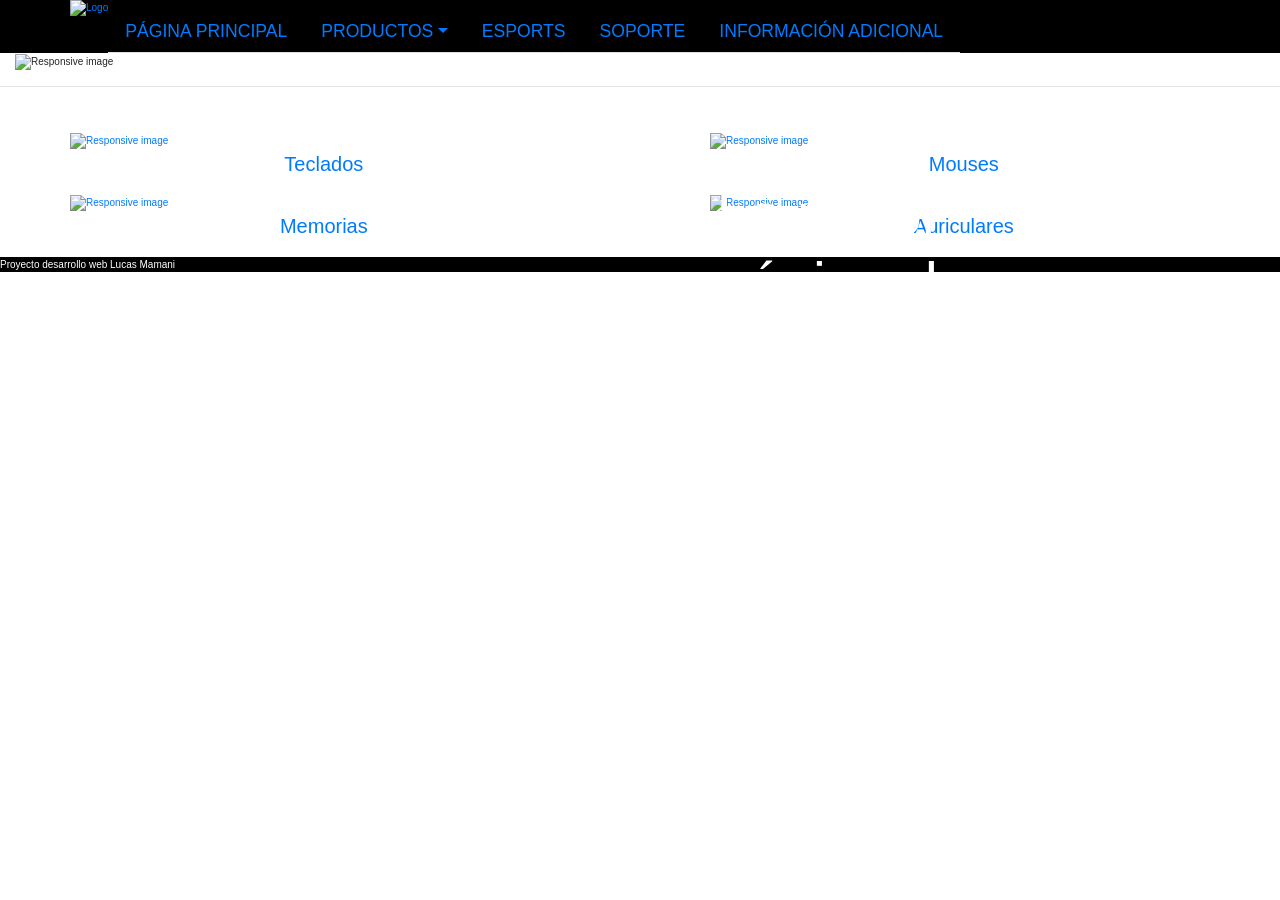
==== index.html @ 88409f62 "Primer commit" ====
<!DOCTYPE html>
<html lang="en">
<head>
	<meta charset="UTF-8">
	<meta name="viewport" content="width=device-width, initial-scale=1.0">
	<title>GameZone - Página principal</title>
	<link rel="stylesheet" href="https://stackpath.bootstrapcdn.com/bootstrap/4.5.2/css/bootstrap.min.css" integrity="sha384-JcKb8q3iqJ61gNV9KGb8thSsNjpSL0n8PARn9HuZOnIxN0hoP+VmmDGMN5t9UJ0Z" crossorigin="anonymous">
	<link rel="stylesheet" type="text/css" href="css/estilos.css">
	<meta name="description" content="Una de las principales tiendas online que te otorga la posibilidad de comprar los mejores productos a tu región o país.">
	<meta name="keywords" content="tienda, online, gamer, gaming, tecnología, juegos"> 
</head>

<body>
	
	<header>
		<div class="container">
		<div class="row">
			<a href="index.html"><img src="imagenes/logos/logo2.png" class="img-fluid" alt="Logo" class="header__logo"></a>  
			<ul class="nav nav-tabs justify-content-center header__nav">
			  <li class="nav-item">
			    <a class="nav-link" href="index.html">PÁGINA PRINCIPAL</a>
			  </li>
			  <li class="nav-item dropdown">
			    <a class="nav-link dropdown-toggle" data-toggle="dropdown" href="#" role="button" aria-haspopup="true" aria-expanded="false">PRODUCTOS</a>
			    <div class="dropdown-menu">
			      <a class="dropdown-item" href="auriculares.html">AURICULARES</a>
			      <a class="dropdown-item" href="teclados.html">TECLADOS</a>
			  </li>
			  <li class="nav-item">
			    <a class="nav-link" href="esports.html">ESPORTS</a>
			  </li>
			  <li class="nav-item">
			    <a class="nav-link" href="soporte.html">SOPORTE</a>
			  </li>
			  <li class="nav-item">
			    <a class="nav-link" href="informacionAdicional.html">INFORMACIÓN ADICIONAL</a>
			  </li>
			</ul>
		</div>
	</header>

	<div class="container-fluid">
		<img src="imagenes/auriStinger.jpg" class="img-fluid" alt="Responsive image">
	</div>

	<hr>

	<div class="container" class="main">
		<h1 class="main__text">La mejor página de venta de tecnología</h1>	
	</div><br><br>

	<div class="container-fluid images">
		<div class="row">			
			<div class="col-12 col-md-6">
				<a href="teclados.html"><img src="imagenes/teclado.jpg" class="img-fluid" alt="Responsive image">	
				<p class="text-center images__title">Teclados</p></a>
			</div>
			<div class="col-12 col-md-6">			
				<a href="404.html"><img src="imagenes/mouse.jpg" class="img-fluid" alt="Responsive image">
				<p class="text-center images__title">Mouses</p></a>		
			</div>
			<div class="col-12 col-md-6">				
				<a href="404.html"><img src="imagenes/memoria.jpg" class="img-fluid" alt="Responsive image">
				<p class="text-center images__title">Memorias</p></a>
			</div>
			<div class="col-12 col-md-6">				
				<a href="auriculares.html"><img src="imagenes/auriculares.jpg" class="img-fluid" alt="Responsive image">
				<p class="text-center images__title">Auriculares</p></a>
			</div>			
		</div>
	</div>

	<footer>
		<p>Proyecto desarrollo web Lucas Mamani</p>
	</footer>

	<!-- JS, Popper.js, and jQuery -->
	<script src="https://code.jquery.com/jquery-3.5.1.slim.min.js" integrity="sha384-DfXdz2htPH0lsSSs5nCTpuj/zy4C+OGpamoFVy38MVBnE+IbbVYUew+OrCXaRkfj" crossorigin="anonymous"></script>
	<script src="https://cdn.jsdelivr.net/npm/popper.js@1.16.1/dist/umd/popper.min.js" integrity="sha384-9/reFTGAW83EW2RDu2S0VKaIzap3H66lZH81PoYlFhbGU+6BZp6G7niu735Sk7lN" crossorigin="anonymous"></script>
	<script src="https://stackpath.bootstrapcdn.com/bootstrap/4.5.2/js/bootstrap.min.js" integrity="sha384-B4gt1jrGC7Jh4AgTPSdUtOBvfO8shuf57BaghqFfPlYxofvL8/KUEfYiJOMMV+rV" crossorigin="anonymous"></script>
</body>
</html>
---- css/estilos.css ----
@charset "UTF-8";
/*TAMAÑOS (w-425px, w-768px, y w-1024px)*/
/*Variables*/
body {
  font-size: 62.5%; }

/*Header*/
header {
  background-color: black; }

.header__nav {
  font-size: 1.1rem;
  margin-top: 1vh; }

/*Footer*/
footer {
  background-color: black;
  color: white; }

footer p {
  margin: 0px; }

/*Paginación*/
.pagination__class {
  background-color: black;
  margin-bottom: 0px;
  padding-top: 2vh;
  padding-bottom: 2vh; }

/***************************INDEX.HTML***************************/
/*Main*/
.main__text {
  color: white;
  position: absolute;
  top: 28vh;
  right: 20vw;
  font-size: 2.3em;
  z-index: 1;
  width: 25vw; }

@media (min-width: 768px) {
  .main__text {
    position: absolute;
    top: 27vh;
    right: 16vw;
    font-size: 2.5rem;
    z-index: 1;
    width: 28vw; } }

@media (min-width: 1024px) {
  .main__text {
    position: absolute;
    top: 20vh;
    right: 14vw;
    font-size: 3.6rem;
    width: 30vw; } }

/*Images*/
@media (min-width: 1024px) {
  .images {
    margin-left: 4.3vw; }
  .images__title {
    font-size: 2.5em;
    margin-right: 8vw; } }

.images__title {
  font-size: 2em; }

/***************************AURICULARES.HTML***************************/
/*Texts styles*/
.auriculares1__text, .auriculares2__text, .auriculares3__text {
  color: white; }
  .auriculares1__text h1, .auriculares2__text h1, .auriculares3__text h1 {
    font-size: 1rem; }
  .auriculares1__text p, .auriculares2__text p, .auriculares3__text p {
    padding-bottom: 0px; }
  .auriculares1__text div, .auriculares2__text div, .auriculares3__text div {
    margin-top: 0.5vh;
    border: 1px black solid;
    display: inline;
    padding: 3px 3px;
    background-color: #a20520; }

/*Positions*/
.auriculares1 {
  position: absolute;
  left: 15vh;
  top: 30vh; }

.auriculares2 {
  position: absolute;
  left: 15vh;
  top: 60vh; }

.auriculares3 {
  position: absolute;
  left: 15vh;
  top: 90vh; }

@media (min-width: 768px) {
  .auriculares1__text h1, .auriculares2__text h1, .auriculares3__text h1 {
    font-size: 1.5rem; }
  .auriculares1__text p, .auriculares2__text p, .auriculares3__text p {
    font-size: 1rem; }
  .auriculares2 {
    position: absolute;
    left: 15vh;
    top: 80vh; }
  .auriculares3 {
    position: absolute;
    left: 15vh;
    top: 140vh; } }

@media (min-width: 1024px) {
  .auriculares1__text h1, .auriculares2__text h1, .auriculares3__text h1 {
    font-size: 2rem; }
  .auriculares1__text p, .auriculares2__text p, .auriculares3__text p {
    font-size: 1.5rem; }
  .auriculares2 {
    position: absolute;
    left: 15vh;
    top: 90vh; }
  .auriculares3 {
    position: absolute;
    left: 15vh;
    top: 170vh; } }

/***************************TECLADOS.HTML***************************/
/*Texts styles*/
.teclados1__text, .teclados2__text, .teclados3__text {
  color: white; }
  .teclados1__text h1, .teclados2__text h1, .teclados3__text h1 {
    font-size: 1rem; }
  .teclados1__text p, .teclados2__text p, .teclados3__text p {
    padding-bottom: 0px; }

/*Positions*/
.teclados1 {
  position: absolute;
  top: 25vh;
  right: 10vw; }

.teclados2 {
  position: absolute;
  top: 50vh;
  left: 15vw; }

.teclados3 {
  position: absolute;
  top: 75vh;
  left: 15vw; }

@media (min-width: 768px) {
  .teclados1__text h1, .teclados2__text h1, .teclados3__text h1 {
    font-size: 1.5rem; }
  .teclados1__text p, .teclados2__text p, .teclados3__text p {
    font-size: 1rem; }
  .teclados2 {
    position: absolute;
    top: 75vh; }
  .teclados3 {
    position: absolute;
    top: 120vh; } }

@media (min-width: 1024px) {
  .teclados1__text h1, .teclados2__text h1, .teclados3__text h1 {
    font-size: 2rem; }
  .teclados1__text p, .teclados2__text p, .teclados3__text p {
    font-size: 1.5rem; }
  .teclados2 {
    position: absolute;
    top: 85vh; }
  .teclados3 {
    position: absolute;
    top: 150vh; } }

/***************************ESPORTS.HTML***************************/
.esports__main .esports__main-text {
  font-size: 0.9rem; }

.esports__main h1 {
  text-align: center; }

.esports__sec h2 {
  font-size: 1.4rem;
  text-align: center; }

.esports__sec p {
  font-size: 0.9rem; }

.esports__sec-logos {
  background-color: black;
  display: grid;
  grid-template-rows: 15vh 15vh 15vh 15vh 15vh 15vh 15vh;
  grid-template-columns: 20vw 20vw 20vw;
  justify-content: center;
  align-items: center;
  grid-column-gap: 10vw; }

.esports__ter span {
  font-size: 1.3rem;
  text-align: center;
  display: block; }

.esports__ter .esports__ter-logos {
  display: inline-flex;
  flex-flow: column wrap;
  padding-left: 25vw; }

@media (min-width: 768px) {
  .esports__sec-logos {
    display: grid;
    grid-template-rows: 25vh 25vh 25vh 25vh 25vh 25vh 25vh;
    grid-template-columns: 15vw 15vw 15vw; } }

@media (min-width: 1024px) {
  .esports__sec-logos {
    display: grid;
    grid-template-rows: 20vh 20vh 20vh 20vh 20vh;
    grid-template-columns: 10vw 10vw 10vw 10vw; }
  .esports__ter-logos {
    display: inline-flex;
    flex-flow: row wrap;
    align-content: center; } }

/***************************SOPORTE.HTML***************************/
.marcoRojo {
  width: 100%;
  height: 10vh;
  background-color: #a20520; }

.soporte__title {
  font-size: 2rem;
  color: black; }

.soporte__subtitle {
  font-size: 1.2rem;
  color: #353535; }

.subtitle__text {
  color: black; }
  .subtitle__text span {
    font-size: 1.1rem; }
  .subtitle__text p {
    font-size: 0.9rem;
    color: #353535; }

.marcoNegro {
  width: 100%;
  height: 7vh;
  background-color: black; }

.soporte__table {
  font-size: 0.8rem; }

@media (min-width: 768px) {
  .soporte {
    margin: 0px 15vw; } }

/***************************SOPORTECE.HTML***************************/
.soporte__form {
  margin: 0px 2vw; }
  .soporte__form h1 {
    font-size: 1.5rem; }
  .soporte__form span {
    font-size: 1.2rem; }

@media (min-width: 768px) {
  .soporte__form {
    margin: 0px 25vw; } }

/***************************INFORMACIONADICIONAL.HTML***************************/
.informacionAdicional__text {
  margin: 0px 2vw; }

.informacionAdicional__titulo {
  font-size: 1.5rem; }

.informacionAdicional__segundoTitulo {
  font-size: 1.5rem; }

.informacionAdicional__subtitulo {
  font-size: 1.1rem; }
  .informacionAdicional__subtitulo p, .informacionAdicional__subtitulo ul {
    font-size: 0.9rem; }
  .informacionAdicional__subtitulo li {
    font-size: 0.8rem; }

@media (min-width: 768px) {
  .informacionAdicional__text {
    margin: 0px 10vw; }
  .informacionAdicional__titulo {
    font-size: 2rem; }
  .informacionAdicional__segundoTitulo {
    font-size: 1.8rem; }
  .informacionAdicional__subtitulo {
    font-size: 1.4rem; }
    .informacionAdicional__subtitulo p, .informacionAdicional__subtitulo ul {
      font-size: 1.2rem; }
    .informacionAdicional__subtitulo li {
      font-size: 1.1rem; } }
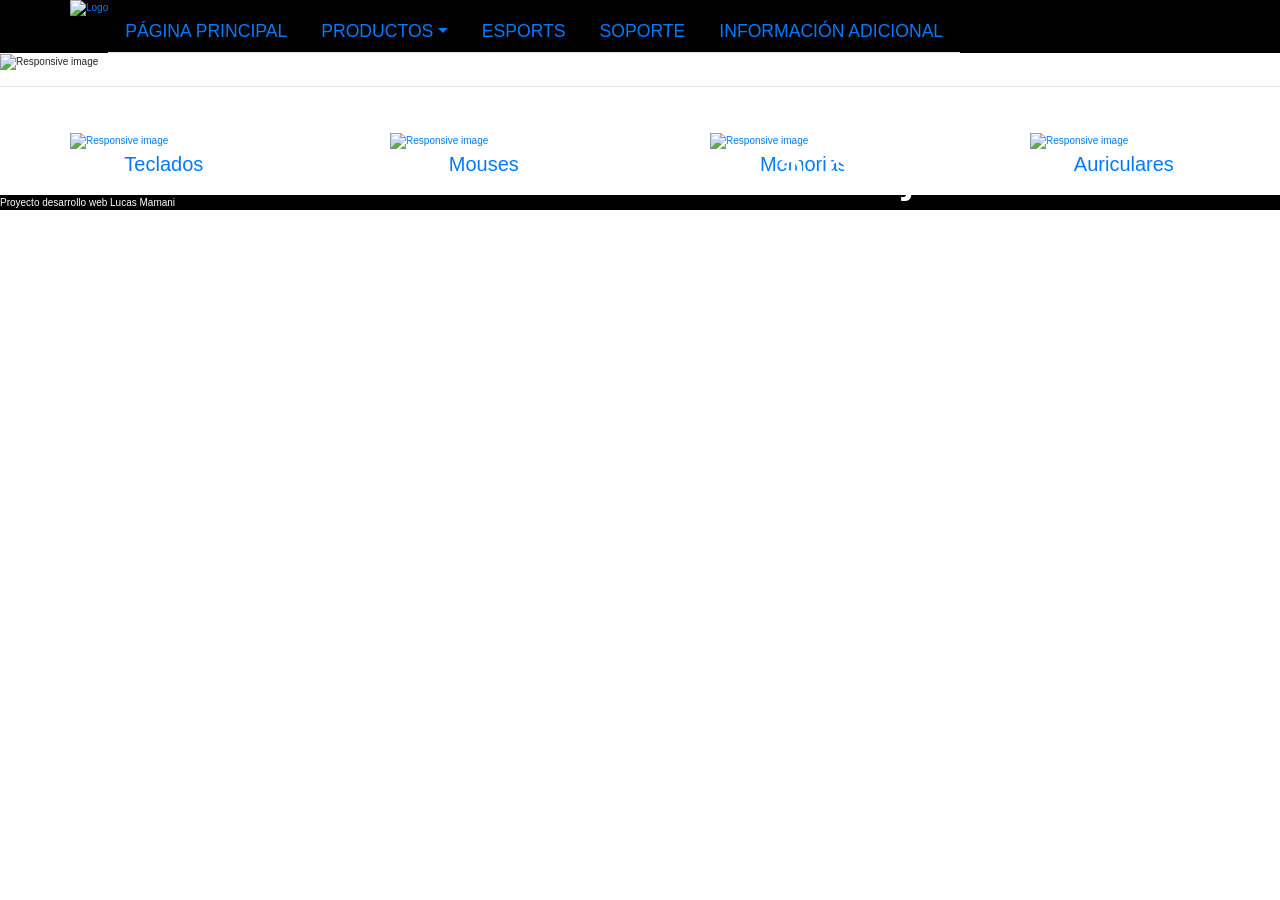
==== commit f1505864: "Segundo commit" ====
--- a/index.html
+++ b/index.html
@@ -14,32 +14,33 @@
 	
 	<header>
 		<div class="container">
-		<div class="row">
-			<a href="index.html"><img src="imagenes/logos/logo2.png" class="img-fluid" alt="Logo" class="header__logo"></a>  
-			<ul class="nav nav-tabs justify-content-center header__nav">
-			  <li class="nav-item">
-			    <a class="nav-link" href="index.html">PÁGINA PRINCIPAL</a>
-			  </li>
-			  <li class="nav-item dropdown">
-			    <a class="nav-link dropdown-toggle" data-toggle="dropdown" href="#" role="button" aria-haspopup="true" aria-expanded="false">PRODUCTOS</a>
-			    <div class="dropdown-menu">
-			      <a class="dropdown-item" href="auriculares.html">AURICULARES</a>
-			      <a class="dropdown-item" href="teclados.html">TECLADOS</a>
-			  </li>
-			  <li class="nav-item">
-			    <a class="nav-link" href="esports.html">ESPORTS</a>
-			  </li>
-			  <li class="nav-item">
-			    <a class="nav-link" href="soporte.html">SOPORTE</a>
-			  </li>
-			  <li class="nav-item">
-			    <a class="nav-link" href="informacionAdicional.html">INFORMACIÓN ADICIONAL</a>
-			  </li>
-			</ul>
+			<div class="row">
+				<a href="index.html"><img src="imagenes/logos/logo2.png" class="img-fluid" alt="Logo" class="header__logo"></a>  
+				<ul class="nav nav-tabs justify-content-center header__nav">
+				  <li class="nav-item">
+				    <a class="nav-link" href="index.html">PÁGINA PRINCIPAL</a>
+				  </li>
+				  <li class="nav-item dropdown">
+				    <a class="nav-link dropdown-toggle" data-toggle="dropdown" href="#" role="button" aria-haspopup="true" aria-expanded="false">PRODUCTOS</a>
+				    <div class="dropdown-menu">
+				      <a class="dropdown-item" href="auriculares.html">AURICULARES</a>
+				      <a class="dropdown-item" href="teclados.html">TECLADOS</a>
+				  </li>
+				  <li class="nav-item">
+				    <a class="nav-link" href="esports.html">ESPORTS</a>
+				  </li>
+				  <li class="nav-item">
+				    <a class="nav-link" href="soporte.html">SOPORTE</a>
+				  </li>
+				  <li class="nav-item">
+				    <a class="nav-link" href="informacionAdicional.html">INFORMACIÓN ADICIONAL</a>
+				  </li>
+				</ul>
+			</div>
 		</div>
 	</header>
 
-	<div class="container-fluid">
+	<div style="width: 100%">
 		<img src="imagenes/auriStinger.jpg" class="img-fluid" alt="Responsive image">
 	</div>
 
@@ -51,19 +52,19 @@
 
 	<div class="container-fluid images">
 		<div class="row">			
-			<div class="col-12 col-md-6">
+			<div class="col-12 col-md-6 col-xl-3">
 				<a href="teclados.html"><img src="imagenes/teclado.jpg" class="img-fluid" alt="Responsive image">	
 				<p class="text-center images__title">Teclados</p></a>
 			</div>
-			<div class="col-12 col-md-6">			
+			<div class="col-12 col-md-6 col-xl-3">			
 				<a href="404.html"><img src="imagenes/mouse.jpg" class="img-fluid" alt="Responsive image">
 				<p class="text-center images__title">Mouses</p></a>		
 			</div>
-			<div class="col-12 col-md-6">				
+			<div class="col-12 col-md-6 col-xl-3">				
 				<a href="404.html"><img src="imagenes/memoria.jpg" class="img-fluid" alt="Responsive image">
 				<p class="text-center images__title">Memorias</p></a>
 			</div>
-			<div class="col-12 col-md-6">				
+			<div class="col-12 col-md-6 col-xl-3">				
 				<a href="auriculares.html"><img src="imagenes/auriculares.jpg" class="img-fluid" alt="Responsive image">
 				<p class="text-center images__title">Auriculares</p></a>
 			</div>			
--- a/css/estilos.css
+++ b/css/estilos.css
@@ -1,8 +1,9 @@
 @charset "UTF-8";
-/*TAMAÑOS (w-425px, w-768px, y w-1024px)*/
+/*TAMAÑOS (w-425px, w-768px, w-992px y w-1200px)*/
 /*Variables*/
 body {
-  font-size: 62.5%; }
+  font-size: 62.5%;
+  margin: 0; }
 
 /*Header*/
 header {
@@ -33,7 +34,7 @@
   color: white;
   position: absolute;
   top: 28vh;
-  right: 20vw;
+  right: 18%;
   font-size: 2.3em;
   z-index: 1;
   width: 25vw; }
@@ -42,16 +43,16 @@
   .main__text {
     position: absolute;
     top: 27vh;
-    right: 16vw;
+    right: 18%;
     font-size: 2.5rem;
     z-index: 1;
     width: 28vw; } }
 
-@media (min-width: 1024px) {
+@media (min-width: 1000px) {
   .main__text {
     position: absolute;
-    top: 20vh;
-    right: 14vw;
+    top: 15vh;
+    right: 12%;
     font-size: 3.6rem;
     width: 30vw; } }
 
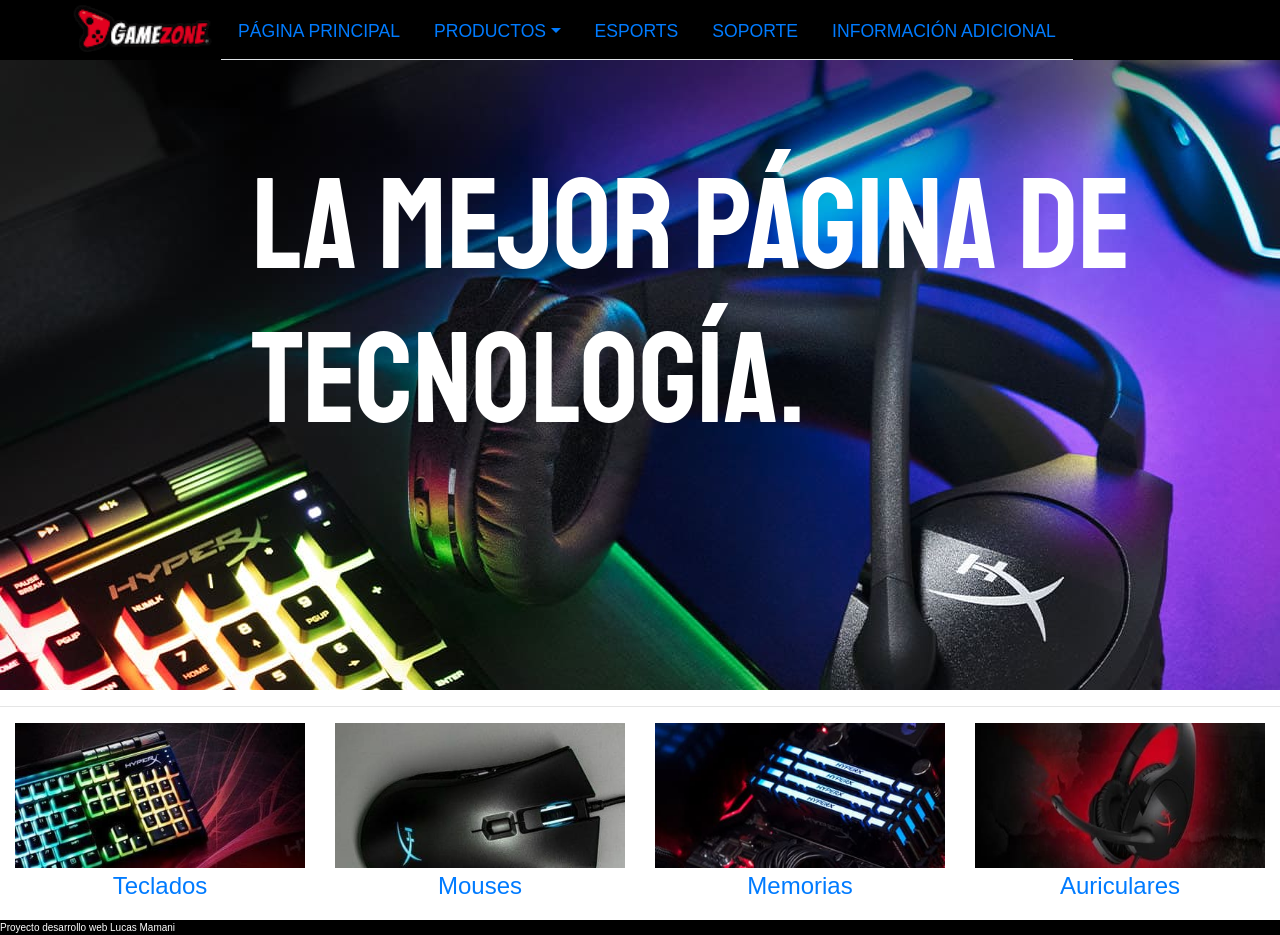
==== commit c4ec8fff: "1.0" ====
--- a/index.html
+++ b/index.html
@@ -8,6 +8,7 @@
 	<link rel="stylesheet" type="text/css" href="css/estilos.css">
 	<meta name="description" content="Una de las principales tiendas online que te otorga la posibilidad de comprar los mejores productos a tu región o país.">
 	<meta name="keywords" content="tienda, online, gamer, gaming, tecnología, juegos"> 
+	<link href="https://fonts.googleapis.com/css2?family=Staatliches&display=swap" rel="stylesheet">
 </head>
 
 <body>
@@ -40,36 +41,36 @@
 		</div>
 	</header>
 
-	<div style="width: 100%">
-		<img src="imagenes/auriStinger.jpg" class="img-fluid" alt="Responsive image">
+	<div class="container-fluid main__text">
+		<div class="container">
+			<h1 class="main__text-text">La mejor página de tecnología.</h1>	
+		</div>
 	</div>
 
 	<hr>
 
-	<div class="container" class="main">
-		<h1 class="main__text">La mejor página de venta de tecnología</h1>	
-	</div><br><br>
-
-	<div class="container-fluid images">
-		<div class="row">			
-			<div class="col-12 col-md-6 col-xl-3">
-				<a href="teclados.html"><img src="imagenes/teclado.jpg" class="img-fluid" alt="Responsive image">	
-				<p class="text-center images__title">Teclados</p></a>
+	<section>
+		<div class="container-fluid images">
+			<div class="row">			
+				<div class="col-12 col-md-4 col-lg-3">
+					<a href="teclados.html"><img src="imagenes/teclado.jpg" class="img-fluid" alt="Responsive image">	
+					<p class="text-center images__title">Teclados</p></a>
+				</div>
+				<div class="col-12 col-md-4 col-lg-3">			
+					<a href="404.html"><img src="imagenes/mouse.jpg" class="img-fluid" alt="Responsive image">
+					<p class="text-center images__title">Mouses</p></a>		
+				</div>
+				<div class="col-12 col-md-4 col-lg-3">				
+					<a href="404.html"><img src="imagenes/memoria.jpg" class="img-fluid" alt="Responsive image">
+					<p class="text-center images__title">Memorias</p></a>
+				</div>
+				<div class="col-12 col-md-4 col-lg-3">				
+					<a href="auriculares.html"><img src="imagenes/auriculares.jpg" class="img-fluid" alt="Responsive image">
+					<p class="text-center images__title">Auriculares</p></a>
+				</div>			
 			</div>
-			<div class="col-12 col-md-6 col-xl-3">			
-				<a href="404.html"><img src="imagenes/mouse.jpg" class="img-fluid" alt="Responsive image">
-				<p class="text-center images__title">Mouses</p></a>		
-			</div>
-			<div class="col-12 col-md-6 col-xl-3">				
-				<a href="404.html"><img src="imagenes/memoria.jpg" class="img-fluid" alt="Responsive image">
-				<p class="text-center images__title">Memorias</p></a>
-			</div>
-			<div class="col-12 col-md-6 col-xl-3">				
-				<a href="auriculares.html"><img src="imagenes/auriculares.jpg" class="img-fluid" alt="Responsive image">
-				<p class="text-center images__title">Auriculares</p></a>
-			</div>			
 		</div>
-	</div>
+	</section>		
 
 	<footer>
 		<p>Proyecto desarrollo web Lucas Mamani</p>
--- a/css/estilos.css
+++ b/css/estilos.css
@@ -1,17 +1,21 @@
 @charset "UTF-8";
-/*TAMAÑOS (w-425px, w-768px, w-992px y w-1200px)*/
 /*Variables*/
 body {
   font-size: 62.5%;
-  margin: 0; }
+  margin: 0;
+  padding: 0; }
 
 /*Header*/
 header {
   background-color: black; }
 
 .header__nav {
-  font-size: 1.1rem;
+  font-size: 0.9rem;
   margin-top: 1vh; }
+
+@media (min-width: 1000px) {
+  .header__nav {
+    font-size: 1.1rem; } }
 
 /*Footer*/
 footer {
@@ -31,41 +35,27 @@
 /***************************INDEX.HTML***************************/
 /*Main*/
 .main__text {
+  background-image: url("../imagenes/auriStinger.jpg");
+  height: 70vh;
+  background-repeat: no-repeat; }
+
+.main__text-text {
+  font-size: calc(1.925rem + 8.1vw);
+  width: 100%;
+  padding-left: 15%;
+  z-index: 2;
+  padding-top: 10vh;
   color: white;
-  position: absolute;
-  top: 28vh;
-  right: 18%;
-  font-size: 2.3em;
-  z-index: 1;
-  width: 25vw; }
-
-@media (min-width: 768px) {
-  .main__text {
-    position: absolute;
-    top: 27vh;
-    right: 18%;
-    font-size: 2.5rem;
-    z-index: 1;
-    width: 28vw; } }
-
-@media (min-width: 1000px) {
-  .main__text {
-    position: absolute;
-    top: 15vh;
-    right: 12%;
-    font-size: 3.6rem;
-    width: 30vw; } }
-
-/*Images*/
-@media (min-width: 1024px) {
-  .images {
-    margin-left: 4.3vw; }
-  .images__title {
-    font-size: 2.5em;
-    margin-right: 8vw; } }
+  font-family: 'Staatliches', cursive; }
+  @media (min-width: 1200px) {
+    .main__text-text {
+      font-size: 8rem; } }
 
 .images__title {
-  font-size: 2em; }
+  font-size: calc(1.275rem + 0.3vw); }
+  @media (min-width: 1200px) {
+    .images__title {
+      font-size: 1.5rem; } }
 
 /***************************AURICULARES.HTML***************************/
 /*Texts styles*/
@@ -85,18 +75,45 @@
 /*Positions*/
 .auriculares1 {
   position: absolute;
-  left: 15vh;
-  top: 30vh; }
+  top: 20%;
+  left: 15%; }
 
 .auriculares2 {
   position: absolute;
-  left: 15vh;
-  top: 60vh; }
+  top: 50%;
+  left: 33%; }
+
+.auriculares2__text h1 {
+  text-align: center; }
+
+.auriculares2__text .btn {
+  margin-left: 33%; }
 
 .auriculares3 {
   position: absolute;
-  left: 15vh;
-  top: 90vh; }
+  top: 70%;
+  left: 60%; }
+
+.auriculares3__text h1, .auriculares3__text p {
+  color: #353535; }
+
+@media (min-width: 460px) {
+  .auriculares3 {
+    position: absolute;
+    top: 80vh; } }
+
+@media (min-width: 540px) {
+  .auriculares2 {
+    position: absolute;
+    top: 65%; }
+  .auriculares3 {
+    position: absolute;
+    top: 95vh; } }
+
+@media (min-width: 640px) {
+  .auriculares3 {
+    position: absolute;
+    top: 110vh; } }
 
 @media (min-width: 768px) {
   .auriculares1__text h1, .auriculares2__text h1, .auriculares3__text h1 {
@@ -105,12 +122,10 @@
     font-size: 1rem; }
   .auriculares2 {
     position: absolute;
-    left: 15vh;
     top: 80vh; }
   .auriculares3 {
     position: absolute;
-    left: 15vh;
-    top: 140vh; } }
+    top: 130vh; } }
 
 @media (min-width: 1024px) {
   .auriculares1__text h1, .auriculares2__text h1, .auriculares3__text h1 {
@@ -119,19 +134,36 @@
     font-size: 1.5rem; }
   .auriculares2 {
     position: absolute;
-    left: 15vh;
     top: 90vh; }
   .auriculares3 {
     position: absolute;
-    left: 15vh;
     top: 170vh; } }
+
+@media (min-width: 1400px) {
+  .auriculares2 {
+    position: absolute;
+    top: 110vh; }
+  .auriculares3 {
+    position: absolute;
+    top: 200vh; } }
+
+@media (min-width: 1640px) {
+  .auriculares2 {
+    position: absolute;
+    top: 120vh; }
+  .auriculares3 {
+    position: absolute;
+    top: 220vh; } }
 
 /***************************TECLADOS.HTML***************************/
 /*Texts styles*/
 .teclados1__text, .teclados2__text, .teclados3__text {
   color: white; }
   .teclados1__text h1, .teclados2__text h1, .teclados3__text h1 {
-    font-size: 1rem; }
+    font-size: calc(1.275rem + 0.3vw); }
+    @media (min-width: 1200px) {
+      .teclados1__text h1, .teclados2__text h1, .teclados3__text h1 {
+        font-size: 1.5rem; } }
   .teclados1__text p, .teclados2__text p, .teclados3__text p {
     padding-bottom: 0px; }
 
@@ -151,9 +183,38 @@
   top: 75vh;
   left: 15vw; }
 
+@media (min-width: 505px) {
+  .teclados2 {
+    position: absolute;
+    top: 58vh; }
+  .teclados3 {
+    position: absolute;
+    top: 83vh; } }
+
+@media (min-width: 575px) {
+  .teclados2 {
+    position: absolute;
+    top: 64vh; }
+  .teclados3 {
+    position: absolute;
+    top: 97vh; } }
+
+@media (min-width: 630px) {
+  .teclados2 {
+    position: absolute;
+    top: 70vh; }
+  .teclados3 {
+    position: absolute;
+    top: 107vh; } }
+
 @media (min-width: 768px) {
   .teclados1__text h1, .teclados2__text h1, .teclados3__text h1 {
-    font-size: 1.5rem; }
+    font-size: calc(1.275rem + 0.3vw); } }
+  @media (min-width: 768px) and (min-width: 1200px) {
+    .teclados1__text h1, .teclados2__text h1, .teclados3__text h1 {
+      font-size: 1.5rem; } }
+
+@media (min-width: 768px) {
   .teclados1__text p, .teclados2__text p, .teclados3__text p {
     font-size: 1rem; }
   .teclados2 {
@@ -162,6 +223,14 @@
   .teclados3 {
     position: absolute;
     top: 120vh; } }
+
+@media (min-width: 930px) {
+  .teclados2 {
+    position: absolute;
+    top: 82vh; }
+  .teclados3 {
+    position: absolute;
+    top: 128vh; } }
 
 @media (min-width: 1024px) {
   .teclados1__text h1, .teclados2__text h1, .teclados3__text h1 {
@@ -174,6 +243,22 @@
   .teclados3 {
     position: absolute;
     top: 150vh; } }
+
+@media (min-width: 1200px) {
+  .teclados2 {
+    position: absolute;
+    top: 98vh; }
+  .teclados3 {
+    position: absolute;
+    top: 165vh; } }
+
+@media (min-width: 1370px) {
+  .teclados2 {
+    position: absolute;
+    top: 130vh; }
+  .teclados3 {
+    position: absolute;
+    top: 220vh; } }
 
 /***************************ESPORTS.HTML***************************/
 .esports__main .esports__main-text {
@@ -207,6 +292,18 @@
   display: inline-flex;
   flex-flow: column wrap;
   padding-left: 25vw; }
+
+@media (min-width: 500px) {
+  .esports__sec-logos {
+    display: grid;
+    grid-row-gap: 5vh;
+    padding-top: 4vh; } }
+
+@media (min-width: 680px) {
+  .esports__sec-logos {
+    padding-top: 5vh;
+    padding-bottom: 5vh;
+    grid-row-gap: 10vh; } }
 
 @media (min-width: 768px) {
   .esports__sec-logos {
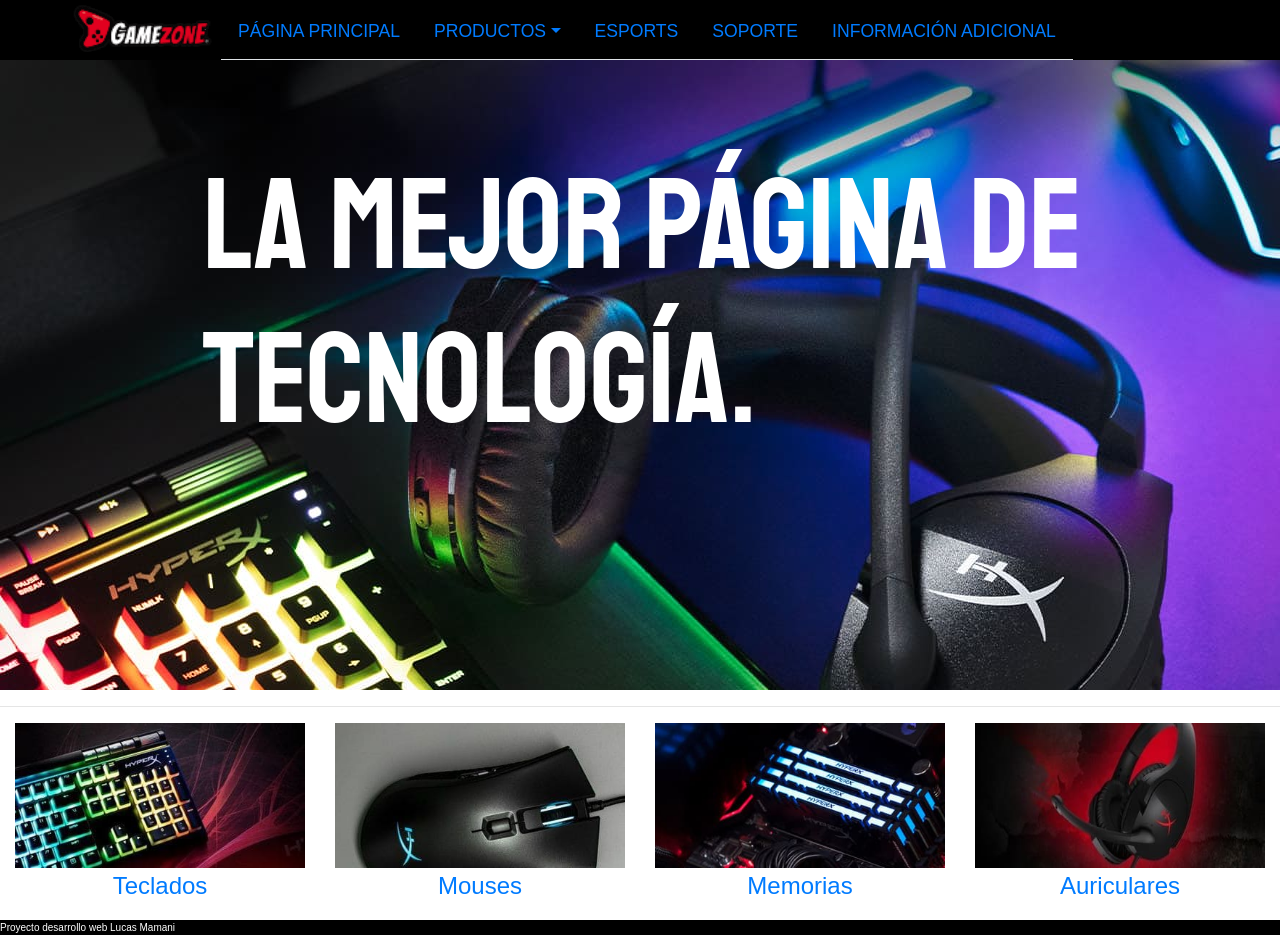
==== commit 6c82f8dc: "2.2" ====
--- a/index.html
+++ b/index.html
@@ -15,36 +15,35 @@
 	
 	<header>
 		<div class="container">
-			<div class="row">
-				<a href="index.html"><img src="imagenes/logos/logo2.png" class="img-fluid" alt="Logo" class="header__logo"></a>  
-				<ul class="nav nav-tabs justify-content-center header__nav">
-				  <li class="nav-item">
-				    <a class="nav-link" href="index.html">PÁGINA PRINCIPAL</a>
-				  </li>
-				  <li class="nav-item dropdown">
-				    <a class="nav-link dropdown-toggle" data-toggle="dropdown" href="#" role="button" aria-haspopup="true" aria-expanded="false">PRODUCTOS</a>
-				    <div class="dropdown-menu">
-				      <a class="dropdown-item" href="auriculares.html">AURICULARES</a>
-				      <a class="dropdown-item" href="teclados.html">TECLADOS</a>
-				  </li>
-				  <li class="nav-item">
-				    <a class="nav-link" href="esports.html">ESPORTS</a>
-				  </li>
-				  <li class="nav-item">
-				    <a class="nav-link" href="soporte.html">SOPORTE</a>
-				  </li>
-				  <li class="nav-item">
-				    <a class="nav-link" href="informacionAdicional.html">INFORMACIÓN ADICIONAL</a>
-				  </li>
-				</ul>
-			</div>
+		<div class="row">
+			<a href="index.html"><img src="imagenes/logos/logo2.png" class="img-fluid" alt="Logo" class="header__logo"></a>  
+			<ul class="nav nav-tabs justify-content-center header__nav">
+			  <li class="nav-item">
+			    <a class="nav-link" href="index.html">PÁGINA PRINCIPAL</a>
+			  </li>
+			  <li class="nav-item dropdown">
+			    <a class="nav-link dropdown-toggle" data-toggle="dropdown" href="#" role="button" aria-haspopup="true" aria-expanded="false">PRODUCTOS</a>
+			    <div class="dropdown-menu">
+			      <a class="dropdown-item" href="auriculares.html">AURICULARES</a>
+			      <a class="dropdown-item" href="teclados.html">TECLADOS</a>
+			      <a class="dropdown-item" href="memorias.html">MEMORIAS</a>
+			      <a class="dropdown-item" href="mouses.html">MOUSES</a>
+			  </li>
+			  <li class="nav-item">
+			    <a class="nav-link" href="esports.html">ESPORTS</a>
+			  </li>
+			  <li class="nav-item">
+			    <a class="nav-link" href="soporte.html">SOPORTE</a>
+			  </li>
+			  <li class="nav-item">
+			    <a class="nav-link" href="informacionAdicional.html">INFORMACIÓN ADICIONAL</a>
+			  </li>
+			</ul>
 		</div>
 	</header>
 
 	<div class="container-fluid main__text">
-		<div class="container">
 			<h1 class="main__text-text">La mejor página de tecnología.</h1>	
-		</div>
 	</div>
 
 	<hr>
@@ -57,11 +56,11 @@
 					<p class="text-center images__title">Teclados</p></a>
 				</div>
 				<div class="col-12 col-md-4 col-lg-3">			
-					<a href="404.html"><img src="imagenes/mouse.jpg" class="img-fluid" alt="Responsive image">
+					<a href="mouses.html"><img src="imagenes/mouse.jpg" class="img-fluid" alt="Responsive image">
 					<p class="text-center images__title">Mouses</p></a>		
 				</div>
 				<div class="col-12 col-md-4 col-lg-3">				
-					<a href="404.html"><img src="imagenes/memoria.jpg" class="img-fluid" alt="Responsive image">
+					<a href="memorias.html"><img src="imagenes/memoria.jpg" class="img-fluid" alt="Responsive image">
 					<p class="text-center images__title">Memorias</p></a>
 				</div>
 				<div class="col-12 col-md-4 col-lg-3">				
--- a/css/estilos.css
+++ b/css/estilos.css
@@ -10,7 +10,7 @@
   background-color: black; }
 
 .header__nav {
-  font-size: 0.9rem;
+  font-size: 0.8rem;
   margin-top: 1vh; }
 
 @media (min-width: 1000px) {
@@ -36,8 +36,7 @@
 /*Main*/
 .main__text {
   background-image: url("../imagenes/auriStinger.jpg");
-  height: 70vh;
-  background-repeat: no-repeat; }
+  height: 70vh; }
 
 .main__text-text {
   font-size: calc(1.925rem + 8.1vw);
@@ -62,7 +61,8 @@
 .auriculares1__text, .auriculares2__text, .auriculares3__text {
   color: white; }
   .auriculares1__text h1, .auriculares2__text h1, .auriculares3__text h1 {
-    font-size: 1rem; }
+    font-size: 1rem;
+    font-family: 'Staatliches', cursive; }
   .auriculares1__text p, .auriculares2__text p, .auriculares3__text p {
     padding-bottom: 0px; }
   .auriculares1__text div, .auriculares2__text div, .auriculares3__text div {
@@ -94,9 +94,6 @@
   top: 70%;
   left: 60%; }
 
-.auriculares3__text h1, .auriculares3__text p {
-  color: #353535; }
-
 @media (min-width: 460px) {
   .auriculares3 {
     position: absolute;
@@ -160,7 +157,8 @@
 .teclados1__text, .teclados2__text, .teclados3__text {
   color: white; }
   .teclados1__text h1, .teclados2__text h1, .teclados3__text h1 {
-    font-size: calc(1.275rem + 0.3vw); }
+    font-size: calc(1.275rem + 0.3vw);
+    font-family: 'Staatliches', cursive; }
     @media (min-width: 1200px) {
       .teclados1__text h1, .teclados2__text h1, .teclados3__text h1 {
         font-size: 1.5rem; } }
@@ -272,7 +270,8 @@
   text-align: center; }
 
 .esports__sec p {
-  font-size: 0.9rem; }
+  font-size: 0.9rem;
+  text-align: center; }
 
 .esports__sec-logos {
   background-color: black;
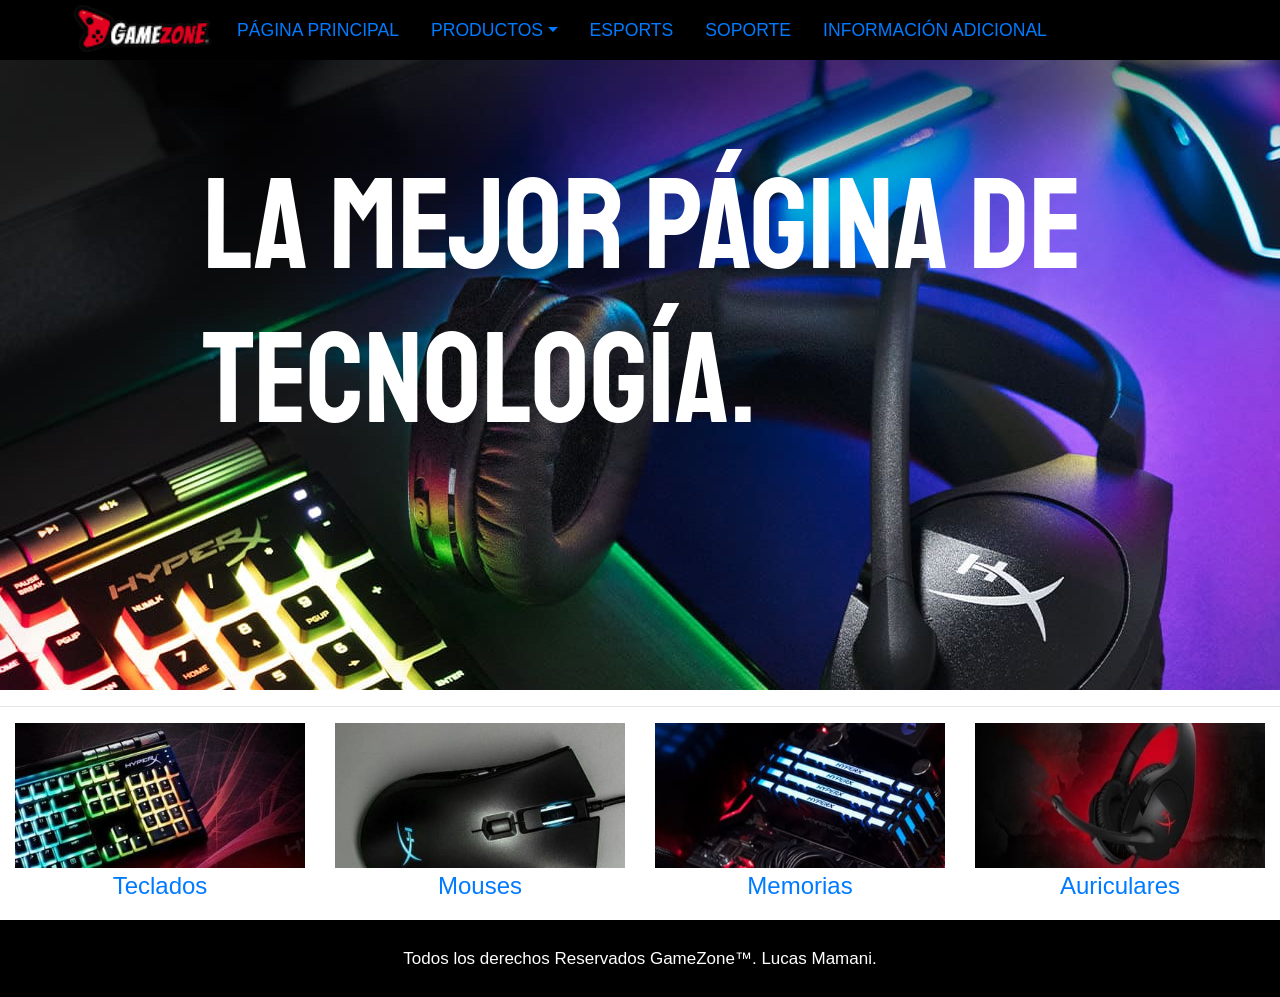
==== commit ce93c5c2: "Proyecto Final" ====
--- a/index.html
+++ b/index.html
@@ -6,7 +6,7 @@
 	<title>GameZone - Página principal</title>
 	<link rel="stylesheet" href="https://stackpath.bootstrapcdn.com/bootstrap/4.5.2/css/bootstrap.min.css" integrity="sha384-JcKb8q3iqJ61gNV9KGb8thSsNjpSL0n8PARn9HuZOnIxN0hoP+VmmDGMN5t9UJ0Z" crossorigin="anonymous">
 	<link rel="stylesheet" type="text/css" href="css/estilos.css">
-	<meta name="description" content="Una de las principales tiendas online que te otorga la posibilidad de comprar los mejores productos a tu región o país.">
+	<meta name="description" content="GameZone es una marca de equipos para juegos comprometida en garantizar que todos los jugadores sientan que están incluidos. No importa quién eres o a qué juegas.">
 	<meta name="keywords" content="tienda, online, gamer, gaming, tecnología, juegos"> 
 	<link href="https://fonts.googleapis.com/css2?family=Staatliches&display=swap" rel="stylesheet">
 </head>
@@ -16,8 +16,8 @@
 	<header>
 		<div class="container">
 		<div class="row">
-			<a href="index.html"><img src="imagenes/logos/logo2.png" class="img-fluid" alt="Logo" class="header__logo"></a>  
-			<ul class="nav nav-tabs justify-content-center header__nav">
+			<a href="index.html"><img src="imagenes/logos/logo2.png" class="img-fluid header__logo" alt="Logo"></a>  
+			<ul class="nav justify-content-center header__nav">
 			  <li class="nav-item">
 			    <a class="nav-link" href="index.html">PÁGINA PRINCIPAL</a>
 			  </li>
@@ -43,7 +43,7 @@
 	</header>
 
 	<div class="container-fluid main__text">
-			<h1 class="main__text-text">La mejor página de tecnología.</h1>	
+		<h1 class="main__text-text">La mejor página de tecnología.</h1>	
 	</div>
 
 	<hr>
@@ -52,19 +52,19 @@
 		<div class="container-fluid images">
 			<div class="row">			
 				<div class="col-12 col-md-4 col-lg-3">
-					<a href="teclados.html"><img src="imagenes/teclado.jpg" class="img-fluid" alt="Responsive image">	
+					<a href="teclados.html"><img src="imagenes/teclado.jpg" class="img-fluid" alt="img teclado">	
 					<p class="text-center images__title">Teclados</p></a>
 				</div>
 				<div class="col-12 col-md-4 col-lg-3">			
-					<a href="mouses.html"><img src="imagenes/mouse.jpg" class="img-fluid" alt="Responsive image">
+					<a href="mouses.html"><img src="imagenes/mouse.jpg" class="img-fluid" alt="img mouse">
 					<p class="text-center images__title">Mouses</p></a>		
 				</div>
 				<div class="col-12 col-md-4 col-lg-3">				
-					<a href="memorias.html"><img src="imagenes/memoria.jpg" class="img-fluid" alt="Responsive image">
+					<a href="memorias.html"><img src="imagenes/memoria.jpg" class="img-fluid" alt="img memoriaRAM">
 					<p class="text-center images__title">Memorias</p></a>
 				</div>
 				<div class="col-12 col-md-4 col-lg-3">				
-					<a href="auriculares.html"><img src="imagenes/auriculares.jpg" class="img-fluid" alt="Responsive image">
+					<a href="auriculares.html"><img src="imagenes/auriculares.jpg" class="img-fluid" alt="img Auriculares">
 					<p class="text-center images__title">Auriculares</p></a>
 				</div>			
 			</div>
@@ -72,7 +72,9 @@
 	</section>		
 
 	<footer>
-		<p>Proyecto desarrollo web Lucas Mamani</p>
+		<span class="container-fluid footer__end">
+			<div class="footer__end-text">Todos los derechos Reservados GameZone™. Lucas Mamani.</div>
+		</span>
 	</footer>
 
 	<!-- JS, Popper.js, and jQuery -->
--- a/css/estilos.css
+++ b/css/estilos.css
@@ -1,5 +1,6 @@
 @charset "UTF-8";
 /*Variables*/
+/*Body*/
 body {
   font-size: 62.5%;
   margin: 0;
@@ -24,6 +25,33 @@
 
 footer p {
   margin: 0px; }
+
+.footer__links {
+  display: flex;
+  direction: row;
+  justify-content: center;
+  padding-top: 1vh;
+  column-gap: 8%;
+  font-size: 14px;
+  padding-left: 3%;
+  padding-right: 3%; }
+
+.footer__end {
+  text-align: center;
+  font-size: 17px; }
+
+@media (min-width: 800px) {
+  .footer__links {
+    display: flex;
+    direction: row;
+    justify-content: center;
+    padding-top: 1vh;
+    column-gap: 10%;
+    font-size: 20px; } }
+
+.footer__end {
+  text-align: center;
+  font-size: 17px; }
 
 /*Paginación*/
 .pagination__class {
@@ -56,16 +84,121 @@
     .images__title {
       font-size: 1.5rem; } }
 
-/***************************AURICULARES.HTML***************************/
+/***************************PÁGINAS DE PRODUCTOS***************************/
 /*Texts styles*/
-.auriculares1__text, .auriculares2__text, .auriculares3__text {
+.producto-pos1__text, .producto-pos2__text, .producto-pos3__text {
   color: white; }
-  .auriculares1__text h1, .auriculares2__text h1, .auriculares3__text h1 {
+  .producto-pos1__text h1, .producto-pos2__text h1, .producto-pos3__text h1 {
+    font-size: calc(1.275rem + 0.3vw);
+    font-family: 'Staatliches', cursive; }
+    @media (min-width: 1200px) {
+      .producto-pos1__text h1, .producto-pos2__text h1, .producto-pos3__text h1 {
+        font-size: 1.5rem; } }
+  .producto-pos1__text p, .producto-pos2__text p, .producto-pos3__text p {
+    padding-bottom: 0px; }
+
+/*Positions*/
+.producto-pos1 {
+  position: absolute;
+  top: 25vh;
+  right: 10vw; }
+
+.producto-pos2 {
+  position: absolute;
+  top: 50vh;
+  left: 15vw; }
+
+.producto-pos3 {
+  position: absolute;
+  top: 75vh;
+  left: 15vw; }
+
+@media (min-width: 505px) {
+  .producto-pos2 {
+    position: absolute;
+    top: 58vh; }
+  .producto-pos3 {
+    position: absolute;
+    top: 83vh; } }
+
+@media (min-width: 575px) {
+  .producto-pos2 {
+    position: absolute;
+    top: 64vh; }
+  .producto-pos3 {
+    position: absolute;
+    top: 97vh; } }
+
+@media (min-width: 630px) {
+  .producto-pos2 {
+    position: absolute;
+    top: 70vh; }
+  .producto-pos3 {
+    position: absolute;
+    top: 107vh; } }
+
+@media (min-width: 768px) {
+  .producto-pos1__text h1, .producto-pos2__text h1, .producto-pos3__text h1 {
+    font-size: calc(1.275rem + 0.3vw); } }
+  @media (min-width: 768px) and (min-width: 1200px) {
+    .producto-pos1__text h1, .producto-pos2__text h1, .producto-pos3__text h1 {
+      font-size: 1.5rem; } }
+
+@media (min-width: 768px) {
+  .producto-pos1__text p, .producto-pos2__text p, .producto-pos3__text p {
+    font-size: 1rem; }
+  .producto-pos2 {
+    position: absolute;
+    top: 75vh; }
+  .producto-pos3 {
+    position: absolute;
+    top: 120vh; } }
+
+@media (min-width: 930px) {
+  .producto-pos2 {
+    position: absolute;
+    top: 82vh; }
+  .producto-pos3 {
+    position: absolute;
+    top: 128vh; } }
+
+@media (min-width: 1024px) {
+  .producto-pos1__text h1, .producto-pos2__text h1, .producto-pos3__text h1 {
+    font-size: 2rem; }
+  .producto-pos1__text p, .producto-pos2__text p, .producto-pos3__text p {
+    font-size: 1.5rem; }
+  .producto-pos2 {
+    position: absolute;
+    top: 85vh; }
+  .producto-pos3 {
+    position: absolute;
+    top: 150vh; } }
+
+@media (min-width: 1200px) {
+  .producto-pos2 {
+    position: absolute;
+    top: 98vh; }
+  .producto-pos3 {
+    position: absolute;
+    top: 165vh; } }
+
+@media (min-width: 1370px) {
+  .producto-pos2 {
+    position: absolute;
+    top: 130vh; }
+  .producto-pos3 {
+    position: absolute;
+    top: 220vh; } }
+
+/*Texts styles*/
+.producto-pos4__text, .producto-pos5__text, .producto-pos6__text {
+  color: white; }
+  .producto-pos4__text h1, .producto-pos5__text h1, .producto-pos6__text h1 {
     font-size: 1rem;
     font-family: 'Staatliches', cursive; }
-  .auriculares1__text p, .auriculares2__text p, .auriculares3__text p {
+  .producto-pos4__text p, .producto-pos5__text p, .producto-pos6__text p {
     padding-bottom: 0px; }
-  .auriculares1__text div, .auriculares2__text div, .auriculares3__text div {
+  .producto-pos4__text div, .producto-pos5__text div, .producto-pos6__text div {
     margin-top: 0.5vh;
     border: 1px black solid;
     display: inline;
@@ -73,188 +206,82 @@
     background-color: #a20520; }
 
 /*Positions*/
-.auriculares1 {
+.producto-pos4 {
   position: absolute;
   top: 20%;
   left: 15%; }
 
-.auriculares2 {
+.producto-pos5 {
   position: absolute;
   top: 50%;
   left: 33%; }
 
-.auriculares2__text h1 {
+.producto-pos5__text h1 {
   text-align: center; }
 
-.auriculares2__text .btn {
+.producto-pos5__text .btn {
   margin-left: 33%; }
 
-.auriculares3 {
+.producto-pos6 {
   position: absolute;
   top: 70%;
   left: 60%; }
 
 @media (min-width: 460px) {
-  .auriculares3 {
+  .producto-pos6 {
     position: absolute;
     top: 80vh; } }
 
 @media (min-width: 540px) {
-  .auriculares2 {
+  .producto-pos5 {
     position: absolute;
     top: 65%; }
-  .auriculares3 {
+  .producto-pos6 {
     position: absolute;
     top: 95vh; } }
 
 @media (min-width: 640px) {
-  .auriculares3 {
+  .producto-pos6 {
     position: absolute;
     top: 110vh; } }
 
 @media (min-width: 768px) {
-  .auriculares1__text h1, .auriculares2__text h1, .auriculares3__text h1 {
+  .producto-pos4__text h1, .producto-pos5__text h1, .producto-pos6__text h1 {
     font-size: 1.5rem; }
-  .auriculares1__text p, .auriculares2__text p, .auriculares3__text p {
+  .producto-pos4__text p, .producto-pos5__text p, .producto-pos6__text p {
     font-size: 1rem; }
-  .auriculares2 {
+  .producto-pos5 {
     position: absolute;
     top: 80vh; }
-  .auriculares3 {
+  .producto-pos6 {
     position: absolute;
     top: 130vh; } }
 
 @media (min-width: 1024px) {
-  .auriculares1__text h1, .auriculares2__text h1, .auriculares3__text h1 {
+  .producto-pos4__text h1, .producto-pos5__text h1, .producto-pos6__text h1 {
     font-size: 2rem; }
-  .auriculares1__text p, .auriculares2__text p, .auriculares3__text p {
+  .producto-pos4__text p, .producto-pos5__text p, .producto-pos6__text p {
     font-size: 1.5rem; }
-  .auriculares2 {
+  .producto-pos5 {
     position: absolute;
     top: 90vh; }
-  .auriculares3 {
+  .producto-pos6 {
     position: absolute;
     top: 170vh; } }
 
 @media (min-width: 1400px) {
-  .auriculares2 {
+  .producto-pos5 {
     position: absolute;
     top: 110vh; }
-  .auriculares3 {
+  .producto-pos6 {
     position: absolute;
     top: 200vh; } }
 
 @media (min-width: 1640px) {
-  .auriculares2 {
+  .producto-pos5 {
     position: absolute;
     top: 120vh; }
-  .auriculares3 {
-    position: absolute;
-    top: 220vh; } }
-
-/***************************TECLADOS.HTML***************************/
-/*Texts styles*/
-.teclados1__text, .teclados2__text, .teclados3__text {
-  color: white; }
-  .teclados1__text h1, .teclados2__text h1, .teclados3__text h1 {
-    font-size: calc(1.275rem + 0.3vw);
-    font-family: 'Staatliches', cursive; }
-    @media (min-width: 1200px) {
-      .teclados1__text h1, .teclados2__text h1, .teclados3__text h1 {
-        font-size: 1.5rem; } }
-  .teclados1__text p, .teclados2__text p, .teclados3__text p {
-    padding-bottom: 0px; }
-
-/*Positions*/
-.teclados1 {
-  position: absolute;
-  top: 25vh;
-  right: 10vw; }
-
-.teclados2 {
-  position: absolute;
-  top: 50vh;
-  left: 15vw; }
-
-.teclados3 {
-  position: absolute;
-  top: 75vh;
-  left: 15vw; }
-
-@media (min-width: 505px) {
-  .teclados2 {
-    position: absolute;
-    top: 58vh; }
-  .teclados3 {
-    position: absolute;
-    top: 83vh; } }
-
-@media (min-width: 575px) {
-  .teclados2 {
-    position: absolute;
-    top: 64vh; }
-  .teclados3 {
-    position: absolute;
-    top: 97vh; } }
-
-@media (min-width: 630px) {
-  .teclados2 {
-    position: absolute;
-    top: 70vh; }
-  .teclados3 {
-    position: absolute;
-    top: 107vh; } }
-
-@media (min-width: 768px) {
-  .teclados1__text h1, .teclados2__text h1, .teclados3__text h1 {
-    font-size: calc(1.275rem + 0.3vw); } }
-  @media (min-width: 768px) and (min-width: 1200px) {
-    .teclados1__text h1, .teclados2__text h1, .teclados3__text h1 {
-      font-size: 1.5rem; } }
-
-@media (min-width: 768px) {
-  .teclados1__text p, .teclados2__text p, .teclados3__text p {
-    font-size: 1rem; }
-  .teclados2 {
-    position: absolute;
-    top: 75vh; }
-  .teclados3 {
-    position: absolute;
-    top: 120vh; } }
-
-@media (min-width: 930px) {
-  .teclados2 {
-    position: absolute;
-    top: 82vh; }
-  .teclados3 {
-    position: absolute;
-    top: 128vh; } }
-
-@media (min-width: 1024px) {
-  .teclados1__text h1, .teclados2__text h1, .teclados3__text h1 {
-    font-size: 2rem; }
-  .teclados1__text p, .teclados2__text p, .teclados3__text p {
-    font-size: 1.5rem; }
-  .teclados2 {
-    position: absolute;
-    top: 85vh; }
-  .teclados3 {
-    position: absolute;
-    top: 150vh; } }
-
-@media (min-width: 1200px) {
-  .teclados2 {
-    position: absolute;
-    top: 98vh; }
-  .teclados3 {
-    position: absolute;
-    top: 165vh; } }
-
-@media (min-width: 1370px) {
-  .teclados2 {
-    position: absolute;
-    top: 130vh; }
-  .teclados3 {
+  .producto-pos6 {
     position: absolute;
     top: 220vh; } }
 
@@ -314,11 +341,7 @@
   .esports__sec-logos {
     display: grid;
     grid-template-rows: 20vh 20vh 20vh 20vh 20vh;
-    grid-template-columns: 10vw 10vw 10vw 10vw; }
-  .esports__ter-logos {
-    display: inline-flex;
-    flex-flow: row wrap;
-    align-content: center; } }
+    grid-template-columns: 10vw 10vw 10vw 10vw; } }
 
 /***************************SOPORTE.HTML***************************/
 .marcoRojo {
@@ -354,7 +377,7 @@
   .soporte {
     margin: 0px 15vw; } }
 
-/***************************SOPORTECE.HTML***************************/
+/***************************SOPORTECE.HTML (Correo electrónico)***************************/
 .soporte__form {
   margin: 0px 2vw; }
   .soporte__form h1 {
